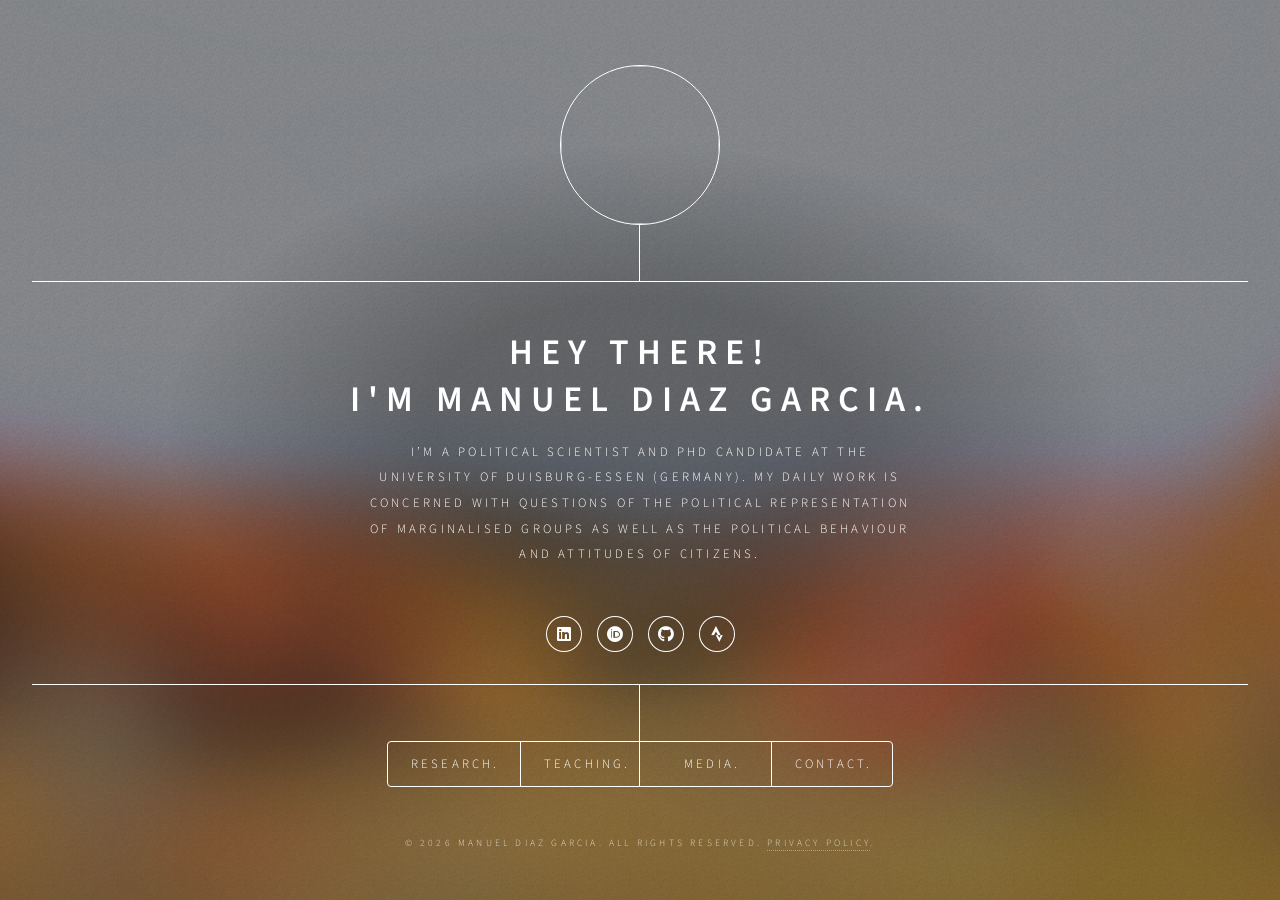
==== index.html @ b1f59424 "any message here" ====
<!DOCTYPE HTML>
<!--
	Dimension by HTML5 UP
	html5up.net | @ajlkn
	Free for personal and commercial use under the CCA 3.0 license (html5up.net/license)
-->
<html>
	<head>
		<title>Manuel Diaz Garcia</title>
		<meta charset="utf-8" />
		<meta name="viewport" content="width=device-width, initial-scale=1, user-scalable=no" />
		<link rel="stylesheet" href="assets/css/main.css" />
		<noscript><link rel="stylesheet" href="assets/css/noscript.css" /></noscript>
	</head>
	<body class="is-preload">

		<!-- Wrapper -->
			<div id="wrapper">

				<!-- Header -->
					<header id="header">
						<div class="logo">
							<img src="images/me.png" alt="" />
						</div>
						<div class="content">
							<div class="inner">
								<h1>Hey there!<br>I'm Manuel Diaz Garcia.</h1>
								<p style="margin-left: 300px; margin-right: 300px; text-align: center;"> I’m a political scientist and PhD candidate at the University of Duisburg-Essen (Germany). My daily work is concerned with questions of the political representation of marginalised groups as well as the political behaviour and attitudes of citizens.</p>
							</div>
							<ul class="icons">
									<li><a href="https://www.linkedin.com/in/manuel-diaz-garcia/" target="_blank" rel="noopener noreferrer" class="icon brands fa-linkedin"><span class="label">LinkedIn</span></a></li>
									<li><a href="https://orcid.org/my-orcid?orcid=0009-0007-5738-4219" target="_blank" rel="noopener noreferrer" class="icon brands fa-orcid"><span class="label">ORCID</span></a></li>
									<li><a href="https://github.com/madiazgarcia" target="_blank" rel="noopener noreferrer" class="icon brands fa-github"><span class="label">GitHub</span></a></li>
									<li><a href="https://www.strava.com/athletes/125003141" target="_blank" rel="noopener noreferrer" class="icon brands fa-strava"><span class="label">Strava</span></a></li>
								</ul>
						</div>
						<nav>
							<ul>
								<li><a href="#research">Research.</a></li>
								<li><a href="#teaching">Teaching.</a></li>
								<li><a href="#media">Media.</a></li>
								<li><a href="#contact">Contact.</a></li>
								<!--<li><a href="#elements">Elements</a></li>-->
							</ul>
						</nav>
					</header>

				<!-- Main -->
					<div id="main">

						<!-- Research -->
							<article id="research">
								<h2 class="major">Research.</h2>
								<p>Take a look at my research activity as well as latest journal articles, reports and other publications.</p>
								<span class="image main"><img src="images/pic01.jpg" alt="" /></span>
							<!-- Research Activity -->
								<h3 class="major"> Research Activity.</h3>
								<p><b>2026 - Today</b><br>
								<b>PhD Candidate in Political Science</b><br>
								University of Duisburg-Essen<br>
								Co-Supervised by <a href = "https://achimgoerres.de" target="_blank" rel="noopener noreferrer"> Prof Achim Goerres</a> and <a href = "https://sabrinajmayer.de" target="_blank" rel="noopener noreferrer">Prof Sabrina J Mayer</a><br>
								Title: "Descriptive Representation, Political Trust, and Participation - Citizen-Level Attitudes and Conseuquences of Immigrant Representation in Germany"</p>
								<p></p>
								<p><b>2025 - 2026</b><br>
								<b>Research Associate and Project Manager of the Project “Wahldemokratie vor Ort“ funded by the LpB NRW</b><br>
								University of Duisburg-Essen<br>
								PIs: <a href = "https://achimgoerres.de" target="_blank" rel="noopener noreferrer"> Prof Achim Goerres</a> and <a href = "https://sabrinajmayer.de" target="_blank" rel="noopener noreferrer">Prof Sabrina J Mayer</a></p>
								<p></p>
								<p><b>2023 - 2026</b><br>
								<b>Research Associate in the DFG Project “Trust in Politicians: The Role of Representation“</b><br>
								Goethe-University Frankfurt am Main<br>
								PIs: <a href = "https://www.fb03.uni-frankfurt.de/42421522/tzittel" target="_blank" rel="noopener noreferrer"> Prof Thomas Zittel</a> and <a href = "https://stefaniebailer.org" target="_blank" rel="noopener noreferrer">Prof Stefanie Bailer</a></p>
								<p></p>
								<p><b>2023 - 2024</b><br>
								<b>Research Associate in the DFG Project “Immigrant German Election Study II“</b><br>
								University of Duisburg-Essen<br>
								PIs: <a href = "https://achimgoerres.de" target="_blank" rel="noopener noreferrer"> Prof Achim Goerres</a> and <a href = "https://sabrinajmayer.de" target="_blank" rel="noopener noreferrer">Prof Sabrina J Mayer</a></p>
								<p></p>
							<!-- Journal Articles -->
								<h3 class="major"> Journal Articles.</h3>
								<p><a href="https://onlinelibrary.wiley.com/doi/abs/10.1111/spsr.70034" target="_blank" rel="noopener noreferrer">Everyday Discrimination as a Driver of Political Protest Among the Lower Social Class: Evidence from Germany (with Sabrina J. Mayer and Magdalena Riedl)</a> in <em>Swiss Political Science Review</em>. 2026.</p>
								<p><a href="https://www.sciencedirect.com/science/article/pii/S0261379424000313" target="_blank" rel="noopener noreferrer">Surveying immigrant-origin voters in a post-migrant society: The first Immigrant German Election Study, 2017 (with Sabrina J. Mayer, Achim Goerres, Dennis C. Spies and Jonas Elis)</a> in <em>Electoral Studies</em>. 2024.</p>
								<p></p>
							<!-- Other Contributions -->
								<h3 class="major"> Ohter Publications.</h3>
								<p><a href="https://www.politik-wissenschaft.org/2026/03/16/synthetische-stimmbezirke/" target="_blank" rel="noopener noreferrer">Synthetische Stimmbezirke zur Verbesserung der räumlichen Präzision wahlstatistischer Analysen</a> (with Nick Schlitter) in <em>Über Politik aus der Wissenschaft</em>. 2026.</p>
								<p></p>
								<p><a href="https://www.politik-wissenschaft.org/2025/11/10/buedchen/" target="_blank" rel="noopener noreferrer">Sie prägen wirklich das Stadtbild. Kioske in NRW-Großstädten und die Kommunalwahl 2025</a> (with Achim Goerres and Sabrina J. Mayer) in <em>Über Politik aus der Wissenschaft</em>. 2025.</p>
								<p></p>
								<p><a href="https://www.politik-wissenschaft.org/2025/08/18/waehlerinnen-mit-internationalen-wurzeln-bei-der-kommunalwahl-nrw-2025/" target="_blank" rel="noopener noreferrer">Wähler*innen mit internationalen Wurzeln bei der Kommunalwahl NRW 2025</a> in <em>Über Politik aus der Wissenschaft</em>. 2025.</p>
								<p></p>
								<p><a href="https://collections.fes.de/publikationen/ident/fes/21444" target="_blank" rel="noopener noreferrer">Politische Einstellungen und Präferenzen von Menschen mit familiärer Migrationsgeschichte in Deutschland (with Achim Goerres, Sabrina J. Mayer and Philipp Hoffmann)</a> for <em>FES diskurs - Friedrich Eber Stiftung</em>. 2024.</p>
								<p><a href="https://www.politik-wissenschaft.org/2024/12/09/mobilisierung-in-der-nachbarschaft-ein-feldexperiment-zur-wahlbeteiligung-bei-der-europawahl-2024/" target="_blank" rel="noopener noreferrer">Mobilisierung in der Nachbarschaft: Ein Feldexperiment zur Wahlbeteiligung bei der Europawahl 2024</a> (with Jonas Elis) in <em>Über Politik aus der Wissenschaft</em>. 2024.</p>
								<p></p>
								<p><a href="https://www.politik-wissenschaft.org/2024/02/19/diversitat-nachnamen/">Diversität von Nachnamen als Maß für soziale Offenheit – Was sagt uns die Verteilung von Nachnamen in einer deutschen Großstadt? </a> (with Jonas Elis) in <em>Über Politik aus der Wissenschaft</em>. 2024.</p>
								<p></p>
								<p><a href="https://www.politik-wissenschaft.org/2023/08/28/russlanddeutsche-und-die-alternative-fuer-deutschland-die-bedeutung-von-migrationsgeschichte-und-identitaet/">Russlanddeutsche und die Alternative für Deutschland: Die Bedeutung von Migrationsgeschichte und Identität</a> (with Jonas Elis) in <em>Über Politik aus der Wissenschaft</em>. 2023.</p>
								<p></p>
								<p style="text-align:center;">
								    <a href="documents/CV.pdf" class="button primary" style="margin-right:10px;">
								        Full CV.
								    </a>
								</p>
							</article>

						<!-- Teaching. -->
							<article id="teaching">
								<h2 class="major">Teaching.</h2>
								<p>Occasionally I try to inspire other people to learn something - but see for yourselves.</p>
								<span class="image main"><img src="images/pic02.jpg" alt="" /></span>
								<p><b><u>Seminar: "Chances and Limitations of Descriptive Political Representation"</u></b></p>
								<p style="text-align:justify;"><b>Course Description:</b> The seminar examines the importance of the descriptive representation of socially marginalized groups for political attitudes and behavior of citizens and elites, including the normative debate about its desirable role. Further, it examines the effects of descriptive representation on attitudes that support democracy and on substantive representation (German).<br>
								Goethe-University Frankfurt am Main<br>
								Winter term 2024/2025 & Summer Term 2025</p>
								<!-- Button -->
								<p style="text-align:center;">
								    <a href="documents/teaching/descrep/Seminarhandbuch_Deskriptive Repräsentation_20241209.pdf" class="button primary" style="margin-right:10px;">
								        Syllabus.
								    </a>

								    <a href="documents/teaching/descrep/WS24_25-Chancen_und_Grenzen_deskriptiver_politischer_Repräsentation.pdf" class="button primary">
								        Evaluation.
								    </a>
								</p>
								<p><b><u>Seminar: "Democracy and Migration"</u></b></p>
								<p style="text-align:justify;"><b>Course Description:</b> The seminar explores the impact of international migration on social cohesion and political culture, particularly in the context of liberalism and demarcation. It examines classical concepts of migration research, questions of citizenship, integration, political participation, country-specific policies, and societal responses to migration (German).<br>
								Goethe-University Frankfurt am Main<br>
								Summer Term 2025</p>
							<!-- Button -->
								<p style="text-align:center;">
								    <a href="documents/teaching/demmig/Seminarhandbuch_DundM_20250415.pdf" class="button primary" style="margin-right:10px;">
								        Syllabus.
								    </a>

								    <a href="documents/teaching/demmig/SoSe25-Demokratie_und_Migration.pdf" class="button primary">
								        Evaluation.
								    </a>
								</p>
							</article>

						<!-- Media -->
							<article id="media">
								<h2 class="major">Media.</h2>
							<!-- Talks and Presentations -->
								<h3 class="major"> Press Coverage.</h3>
								<span class="image main"><img src="images/pic03.jpg" alt="" /></span>
								<p><a href="https://www1.wdr.de/mediathek/wdr-aktuell-clip-wdr-aktuell--24-03-2026--2145-uhr-100.html" target="_blank" rel="noopener noreferrer">Oberbürgermeister von München ist 35: Wer will noch in die Politik? WDR aktuell (TV). 23 March 2026.</a></p>
								<p><a href="https://www.ardmediathek.de/video/lokalzeit-ruhr/wdr-lokalzeit-ruhr-oder-14-10-2025/wdr-essen/Y3JpZDovL3dkci5kZS9CZWl0cmFnLXNvcGhvcmEtMzdlZjdjMDctNTM3NS00MTI5LWI2YmMtMDU3ZjhkN2E4Yjdh" target="_blank" rel="noopener noreferrer">Politik am Büdchen: Pilotprojekt gegen niedrige Wahlbeteiligung. WDR Lokalzeit Ruhr (TV). 14 October 2025.</a></p>	
								<p><a href="https://www.ardmediathek.de/video/lokalzeit-aus-duisburg/wdr-lokalzeit-aus-duisburg-oder-14-10-2025/wdr-duisburg/Y3JpZDovL3dkci5kZS9CZWl0cmFnLXNvcGhvcmEtNmQ3MDU1NjgtYjQxNS00Y2M5LTk2OGEtMzU2OTQyYTFjOTM2" target="_blank" rel="noopener noreferrer">Politik am Büdchen: Pilotprojekt gegen niedrige Wahlbeteiligung. WDR Lokalzeit aus Duisburg (TV). 14 October 2025.</a></p>									
								<p><a href="https://perspektif.eu/2025/09/12/manuel-diaz-garcia-almanyada-camiler-uzun-vadeli-siyasi-katilimi-guclendirilebilir/" target="_blank" rel="noopener noreferrer">Manuel Diaz Garcia: “Almanya’da Camiler, Uzun Vadeli Siyasi Katılımı Güçlendirebilir“. perspektiv.eu (online). 12 September 2025.</a></p>
								<p><a href="https://www.ardsounds.de/episode/urn:ard:episode:8af125638acd935f/" target="_blank" rel="noopener noreferrer">Wie blicken neu eingebürgerte Erstwähler auf die Bundestagswahl? hr INFO Politik (Podcast). 20 February 2025.</a></p>
								<p><a href="https://www1.wdr.de/mediathek/video/sendungen/lokalzeit-duisburg/lokalzeit-aus-duisburg-clip-lokalzeit-aus-duisburg--28-01-2025-100.html" target="_blank" rel="noopener noreferrer">Freibier und Bockwurst für Briefwähler:innen. WDR Lokalzeit aus Duisburg (TV). 28 January 2025.</a></p>
								<p>Wie lassen sich Nichtwähler mobilisieren?. Rheinische Post (print only). 16 January 2025.</p>
								<p><a href="https://www.waz.de/lokales/duisburg/article407946956/pilotprojekt-wie-kioske-die-wahlbeteiligung-steigern-koennen.html" target="_blank" rel="noopener noreferrer">Pilotprojekt: Wie Kioske die Wahlbeteiligung steigern können. WAZ (online and print). 26 December 2024.</a></p>
								<p><a href="https://www.zeit.de/2024/33/dhl-duisburg-hochhaus-lieferung-weisser-riese" target="_blank" rel="noopener noreferrer">Wenn der Postmann nicht mehr klingelt. Warum DHL aus Sorge um seine Boten keine Pakete mehr in ein Duisburger Hochhaus liefert. DIE ZEIT (online and print). 31 July 2024.</a></p>
							</article>


						<!-- Contact. -->
							<article id="contact">
								<h2 class="major">Contact.</h2>
								<p>Feel free to contact me if you want to talk about my research, teaching or other important questions of life. <div style="text-align: center; margin-bottom: 1.5rem;">
									<img 
										src="images/me2.jpg" 
										alt="Profile picture"
										style="
											width: 120px;
											height: 120px;
											object-fit: cover;
											border-radius: 50%;
											border: 3px solid rgba(255,255,255,0.2);
										"
									/>
								</div>
							</p>
								
								<form method="post" action="https://formspree.io/f/mlgvbjaw">
									<div class="fields">
										<div class="field half">
											<label for="name">Name</label>
											<input type="text" name="name" id="name" />
										</div>
										<div class="field half">
											<label for="email">Email</label>
											<input type="text" name="email" id="email" />
										</div>
										<div class="field">
											<label for="message">Message</label>
											<textarea name="message" id="message" rows="4"></textarea>
										</div>
									</div>
									<ul class="actions">
										<li><input type="submit" value="Send Message" class="primary" /></li>
										<li><input type="reset" value="Reset" /></li>
									</ul>
								</form>
							</article>

						<!-- Elements -->
							<article id="elements">
								<h2 class="major">Elements</h2>

								<section>
									<h3 class="major">Text</h3>
									<p>This is <b>bold</b> and this is <strong>strong</strong>. This is <i>italic</i> and this is <em>emphasized</em>.
									This is <sup>superscript</sup> text and this is <sub>subscript</sub> text.
									This is <u>underlined</u> and this is code: <code>for (;;) { ... }</code>. Finally, <a href="#">this is a link</a>.</p>
									<hr />
									<h2>Heading Level 2</h2>
									<h3>Heading Level 3</h3>
									<h4>Heading Level 4</h4>
									<h5>Heading Level 5</h5>
									<h6>Heading Level 6</h6>
									<hr />
									<h4>Blockquote</h4>
									<blockquote>Fringilla nisl. Donec accumsan interdum nisi, quis tincidunt felis sagittis eget tempus euismod. Vestibulum ante ipsum primis in faucibus vestibulum. Blandit adipiscing eu felis iaculis volutpat ac adipiscing accumsan faucibus. Vestibulum ante ipsum primis in faucibus lorem ipsum dolor sit amet nullam adipiscing eu felis.</blockquote>
									<h4>Preformatted</h4>
									<pre><code>i = 0;

while (!deck.isInOrder()) {
    print 'Iteration ' + i;
    deck.shuffle();
    i++;
}

print 'It took ' + i + ' iterations to sort the deck.';</code></pre>
								</section>

								<section>
									<h3 class="major">Lists</h3>

									<h4>Unordered</h4>
									<ul>
										<li>Dolor pulvinar etiam.</li>
										<li>Sagittis adipiscing.</li>
										<li>Felis enim feugiat.</li>
									</ul>

									<h4>Alternate</h4>
									<ul class="alt">
										<li>Dolor pulvinar etiam.</li>
										<li>Sagittis adipiscing.</li>
										<li>Felis enim feugiat.</li>
									</ul>

									<h4>Ordered</h4>
									<ol>
										<li>Dolor pulvinar etiam.</li>
										<li>Etiam vel felis viverra.</li>
										<li>Felis enim feugiat.</li>
										<li>Dolor pulvinar etiam.</li>
										<li>Etiam vel felis lorem.</li>
										<li>Felis enim et feugiat.</li>
									</ol>
									<h4>Icons</h4>
									<ul class="icons">
										<li><a href="#" class="icon brands fa-twitter"><span class="label">Twitter</span></a></li>
										<li><a href="#" class="icon brands fa-facebook-f"><span class="label">Facebook</span></a></li>
										<li><a href="#" class="icon brands fa-instagram"><span class="label">Instagram</span></a></li>
										<li><a href="#" class="icon brands fa-github"><span class="label">Github</span></a></li>
									</ul>

									<h4>Actions</h4>
									<ul class="actions">
										<li><a href="#" class="button primary">Default</a></li>
										<li><a href="#" class="button">Default</a></li>
									</ul>
									<ul class="actions stacked">
										<li><a href="#" class="button primary">Default</a></li>
										<li><a href="#" class="button">Default</a></li>
									</ul>
								</section>

								<section>
									<h3 class="major">Table</h3>
									<h4>Default</h4>
									<div class="table-wrapper">
										<table>
											<thead>
												<tr>
													<th>Name</th>
													<th>Description</th>
													<th>Price</th>
												</tr>
											</thead>
											<tbody>
												<tr>
													<td>Item One</td>
													<td>Ante turpis integer aliquet porttitor.</td>
													<td>29.99</td>
												</tr>
												<tr>
													<td>Item Two</td>
													<td>Vis ac commodo adipiscing arcu aliquet.</td>
													<td>19.99</td>
												</tr>
												<tr>
													<td>Item Three</td>
													<td> Morbi faucibus arcu accumsan lorem.</td>
													<td>29.99</td>
												</tr>
												<tr>
													<td>Item Four</td>
													<td>Vitae integer tempus condimentum.</td>
													<td>19.99</td>
												</tr>
												<tr>
													<td>Item Five</td>
													<td>Ante turpis integer aliquet porttitor.</td>
													<td>29.99</td>
												</tr>
											</tbody>
											<tfoot>
												<tr>
													<td colspan="2"></td>
													<td>100.00</td>
												</tr>
											</tfoot>
										</table>
									</div>

									<h4>Alternate</h4>
									<div class="table-wrapper">
										<table class="alt">
											<thead>
												<tr>
													<th>Name</th>
													<th>Description</th>
													<th>Price</th>
												</tr>
											</thead>
											<tbody>
												<tr>
													<td>Item One</td>
													<td>Ante turpis integer aliquet porttitor.</td>
													<td>29.99</td>
												</tr>
												<tr>
													<td>Item Two</td>
													<td>Vis ac commodo adipiscing arcu aliquet.</td>
													<td>19.99</td>
												</tr>
												<tr>
													<td>Item Three</td>
													<td> Morbi faucibus arcu accumsan lorem.</td>
													<td>29.99</td>
												</tr>
												<tr>
													<td>Item Four</td>
													<td>Vitae integer tempus condimentum.</td>
													<td>19.99</td>
												</tr>
												<tr>
													<td>Item Five</td>
													<td>Ante turpis integer aliquet porttitor.</td>
													<td>29.99</td>
												</tr>
											</tbody>
											<tfoot>
												<tr>
													<td colspan="2"></td>
													<td>100.00</td>
												</tr>
											</tfoot>
										</table>
									</div>
								</section>

								<section>
									<h3 class="major">Buttons</h3>
									<ul class="actions">
										<li><a href="#" class="button primary">Primary</a></li>
										<li><a href="#" class="button">Default</a></li>
									</ul>
									<ul class="actions">
										<li><a href="#" class="button">Default</a></li>
										<li><a href="#" class="button small">Small</a></li>
									</ul>
									<ul class="actions">
										<li><a href="#" class="button primary icon solid fa-download">Icon</a></li>
										<li><a href="#" class="button icon solid fa-download">Icon</a></li>
									</ul>
									<ul class="actions">
										<li><span class="button primary disabled">Disabled</span></li>
										<li><span class="button disabled">Disabled</span></li>
									</ul>
								</section>

								<section>
									<h3 class="major">Form</h3>
									<form method="post" action="#">
										<div class="fields">
											<div class="field half">
												<label for="demo-name">Name</label>
												<input type="text" name="demo-name" id="demo-name" value="" placeholder="Jane Doe" />
											</div>
											<div class="field half">
												<label for="demo-email">Email</label>
												<input type="email" name="demo-email" id="demo-email" value="" placeholder="jane@untitled.tld" />
											</div>
											<div class="field">
												<label for="demo-category">Category</label>
												<select name="demo-category" id="demo-category">
													<option value="">-</option>
													<option value="1">Manufacturing</option>
													<option value="1">Shipping</option>
													<option value="1">Administration</option>
													<option value="1">Human Resources</option>
												</select>
											</div>
											<div class="field half">
												<input type="radio" id="demo-priority-low" name="demo-priority" checked>
												<label for="demo-priority-low">Low</label>
											</div>
											<div class="field half">
												<input type="radio" id="demo-priority-high" name="demo-priority">
												<label for="demo-priority-high">High</label>
											</div>
											<div class="field half">
												<input type="checkbox" id="demo-copy" name="demo-copy">
												<label for="demo-copy">Email me a copy</label>
											</div>
											<div class="field half">
												<input type="checkbox" id="demo-human" name="demo-human" checked>
												<label for="demo-human">Not a robot</label>
											</div>
											<div class="field">
												<label for="demo-message">Message</label>
												<textarea name="demo-message" id="demo-message" placeholder="Enter your message" rows="6"></textarea>
											</div>
										</div>
										<ul class="actions">
											<li><input type="submit" value="Send Message" class="primary" /></li>
											<li><input type="reset" value="Reset" /></li>
										</ul>
									</form>
								</section>

							</article>

					</div>

				<!-- Footer -->
					<footer id="footer">
						<p class="copyright">&copy; 2026 Manuel Diaz Garcia. All rights reserved. <a href="privacy.html">Privacy Policy</a>.</p>
					</footer>

			</div>

		<!-- BG -->
			<div id="bg"></div>

		<!-- Scripts -->
			<script src="assets/js/jquery.min.js"></script>
			<script src="assets/js/browser.min.js"></script>
			<script src="assets/js/breakpoints.min.js"></script>
			<script src="assets/js/util.js"></script>
			<script src="assets/js/main.js"></script>

	</body>
</html>
---- assets/css/main.css ----
@import url(fontawesome-all.min.css);
@import url("https://fonts.googleapis.com/css?family=Source+Sans+Pro:300italic,600italic,300,600");

/*
	Dimension by HTML5 UP
	html5up.net | @ajlkn
	Free for personal and commercial use under the CCA 3.0 license (html5up.net/license)
*/

html, body, div, span, applet, object,
iframe, h1, h2, h3, h4, h5, h6, p, blockquote,
pre, a, abbr, acronym, address, big, cite,
code, del, dfn, em, img, ins, kbd, q, s, samp,
small, strike, strong, sub, sup, tt, var, b,
u, i, center, dl, dt, dd, ol, ul, li, fieldset,
form, label, legend, table, caption, tbody,
tfoot, thead, tr, th, td, article, aside,
canvas, details, embed, figure, figcaption,
footer, header, hgroup, menu, nav, output, ruby,
section, summary, time, mark, audio, video {
	margin: 0;
	padding: 0;
	border: 0;
	font-size: 100%;
	font: inherit;
	vertical-align: baseline;}

article, aside, details, figcaption, figure,
footer, header, hgroup, menu, nav, section {
	display: block;}

body {
	line-height: 1;
}

ol, ul {
	list-style: none;
}

blockquote, q {
	quotes: none;
}

	blockquote:before, blockquote:after, q:before, q:after {
		content: '';
		content: none;
	}

table {
	border-collapse: collapse;
	border-spacing: 0;
}

body {
	-webkit-text-size-adjust: none;
}

mark {
	background-color: transparent;
	color: inherit;
}

input::-moz-focus-inner {
	border: 0;
	padding: 0;
}

input, select, textarea {
	-moz-appearance: none;
	-webkit-appearance: none;
	-ms-appearance: none;
	appearance: none;
}

/* Basic */

	@-ms-viewport {
		width: device-width;
	}

	@media screen and (max-width: 480px) {

		html, body {
			min-width: 320px;
		}

	}

	html {
		box-sizing: border-box;
	}

	*, *:before, *:after {
		box-sizing: inherit;
	}

	body {
		background: #1b1f22;
	}

		body.is-preload *, body.is-preload *:before, body.is-preload *:after {
			-moz-animation: none !important;
			-webkit-animation: none !important;
			-ms-animation: none !important;
			animation: none !important;
			-moz-transition: none !important;
			-webkit-transition: none !important;
			-ms-transition: none !important;
			transition: none !important;
		}

/* Type */

	html {
		font-size: 16pt;
	}

		@media screen and (max-width: 1680px) {

			html {
				font-size: 12pt;
			}

		}

		@media screen and (max-width: 736px) {

			html {
				font-size: 11pt;
			}

		}

		@media screen and (max-width: 360px) {

			html {
				font-size: 10pt;
			}

		}

	body, input, select, textarea {
		color: #ffffff;
		font-family: "Source Sans Pro", sans-serif;
		font-weight: 300;
		font-size: 1rem;
		line-height: 1.65;
	}

	a {
		-moz-transition: color 0.2s ease-in-out, background-color 0.2s ease-in-out, border-bottom-color 0.2s ease-in-out;
		-webkit-transition: color 0.2s ease-in-out, background-color 0.2s ease-in-out, border-bottom-color 0.2s ease-in-out;
		-ms-transition: color 0.2s ease-in-out, background-color 0.2s ease-in-out, border-bottom-color 0.2s ease-in-out;
		transition: color 0.2s ease-in-out, background-color 0.2s ease-in-out, border-bottom-color 0.2s ease-in-out;
		border-bottom: dotted 1px rgba(255, 255, 255, 0.5);
		text-decoration: none;
		color: inherit;
	}

		a:hover {
			border-bottom-color: transparent;
		}

	strong, b {
		color: #ffffff;
		font-weight: 600;
	}

	em, i {
		font-style: italic;
	}

	p {
		margin: 0 0 2rem 0;
	}

	h1, h2, h3, h4, h5, h6 {
		color: #ffffff;
		font-weight: 600;
		line-height: 1.5;
		margin: 0 0 1rem 0;
		text-transform: uppercase;
		letter-spacing: 0.2rem;
	}

		h1 a, h2 a, h3 a, h4 a, h5 a, h6 a {
			color: inherit;
			text-decoration: none;
		}

		h1.major, h2.major, h3.major, h4.major, h5.major, h6.major {
			border-bottom: solid 1px #ffffff;
			width: -moz-max-content;
			width: -webkit-max-content;
			width: -ms-max-content;
			width: max-content;
			padding-bottom: 0.5rem;
			margin: 0 0 2rem 0;
		}

	h1 {
		font-size: 2.25rem;
		line-height: 1.3;
		letter-spacing: 0.5rem;
	}

	h2 {
		font-size: 1.5rem;
		line-height: 1.4;
		letter-spacing: 0.5rem;
	}

	h3 {
		font-size: 1rem;
	}

	h4 {
		font-size: 0.8rem;
	}

	h5 {
		font-size: 0.7rem;
	}

	h6 {
		font-size: 0.6rem;
	}

	@media screen and (max-width: 736px) {

		h1 {
			font-size: 1.75rem;
			line-height: 1.4;
		}

		h2 {
			font-size: 1.25em;
			line-height: 1.5;
		}

	}

	sub {
		font-size: 0.8rem;
		position: relative;
		top: 0.5rem;
	}

	sup {
		font-size: 0.8rem;
		position: relative;
		top: -0.5rem;
	}

	blockquote {
		border-left: solid 4px #ffffff;
		font-style: italic;
		margin: 0 0 2rem 0;
		padding: 0.5rem 0 0.5rem 2rem;
	}

	code {
		background: rgba(255, 255, 255, 0.075);
		border-radius: 4px;
		font-family: "Courier New", monospace;
		font-size: 0.9rem;
		margin: 0 0.25rem;
		padding: 0.25rem 0.65rem;
	}

	pre {
		-webkit-overflow-scrolling: touch;
		font-family: "Courier New", monospace;
		font-size: 0.9rem;
		margin: 0 0 2rem 0;
	}

		pre code {
			display: block;
			line-height: 1.75;
			padding: 1rem 1.5rem;
			overflow-x: auto;
		}

	hr {
		border: 0;
		border-bottom: solid 1px #ffffff;
		margin: 2.75rem 0;
	}

	.align-left {
		text-align: left;
	}

	.align-center {
		text-align: center;
	}

	.align-right {
		text-align: right;
	}

/* Form */

	form {
		margin: 0 0 2rem 0;
	}

		form > :last-child {
			margin-bottom: 0;
		}

		form > .fields {
			display: -moz-flex;
			display: -webkit-flex;
			display: -ms-flex;
			display: flex;
			-moz-flex-wrap: wrap;
			-webkit-flex-wrap: wrap;
			-ms-flex-wrap: wrap;
			flex-wrap: wrap;
			width: calc(100% + 3rem);
			margin: -1.5rem 0 2rem -1.5rem;
		}

			form > .fields > .field {
				-moz-flex-grow: 0;
				-webkit-flex-grow: 0;
				-ms-flex-grow: 0;
				flex-grow: 0;
				-moz-flex-shrink: 0;
				-webkit-flex-shrink: 0;
				-ms-flex-shrink: 0;
				flex-shrink: 0;
				padding: 1.5rem 0 0 1.5rem;
				width: calc(100% - 1.5rem);
			}

				form > .fields > .field.half {
					width: calc(50% - 0.75rem);
				}

				form > .fields > .field.third {
					width: calc(100%/3 - 0.5rem);
				}

				form > .fields > .field.quarter {
					width: calc(25% - 0.375rem);
				}

		@media screen and (max-width: 480px) {

			form > .fields {
				width: calc(100% + 3rem);
				margin: -1.5rem 0 2rem -1.5rem;
			}

				form > .fields > .field {
					padding: 1.5rem 0 0 1.5rem;
					width: calc(100% - 1.5rem);
				}

					form > .fields > .field.half {
						width: calc(100% - 1.5rem);
					}

					form > .fields > .field.third {
						width: calc(100% - 1.5rem);
					}

					form > .fields > .field.quarter {
						width: calc(100% - 1.5rem);
					}

		}

	label {
		color: #ffffff;
		display: block;
		font-size: 0.8rem;
		font-weight: 300;
		letter-spacing: 0.2rem;
		line-height: 1.5;
		margin: 0 0 1rem 0;
		text-transform: uppercase;
	}

	input[type="text"],
	input[type="password"],
	input[type="email"],
	input[type="tel"],
	select,
	textarea {
		-moz-appearance: none;
		-webkit-appearance: none;
		-ms-appearance: none;
		appearance: none;
		-moz-transition: border-color 0.2s ease-in-out, box-shadow 0.2s ease-in-out, background-color 0.2s ease-in-out;
		-webkit-transition: border-color 0.2s ease-in-out, box-shadow 0.2s ease-in-out, background-color 0.2s ease-in-out;
		-ms-transition: border-color 0.2s ease-in-out, box-shadow 0.2s ease-in-out, background-color 0.2s ease-in-out;
		transition: border-color 0.2s ease-in-out, box-shadow 0.2s ease-in-out, background-color 0.2s ease-in-out;
		background-color: transparent;
		border-radius: 4px;
		border: solid 1px #ffffff;
		color: inherit;
		display: block;
		outline: 0;
		padding: 0 1rem;
		text-decoration: none;
		width: 100%;
	}

		input[type="text"]:invalid,
		input[type="password"]:invalid,
		input[type="email"]:invalid,
		input[type="tel"]:invalid,
		select:invalid,
		textarea:invalid {
			box-shadow: none;
		}

		input[type="text"]:focus,
		input[type="password"]:focus,
		input[type="email"]:focus,
		input[type="tel"]:focus,
		select:focus,
		textarea:focus {
			background: rgba(255, 255, 255, 0.075);
			border-color: #ffffff;
			box-shadow: 0 0 0 1px #ffffff;
		}

	select {
		background-image: url("data:image/svg+xml;charset=utf8,%3Csvg xmlns='http://www.w3.org/2000/svg' width='40' height='40' preserveAspectRatio='none' viewBox='0 0 40 40'%3E%3Cpath d='M9.4,12.3l10.4,10.4l10.4-10.4c0.2-0.2,0.5-0.4,0.9-0.4c0.3,0,0.6,0.1,0.9,0.4l3.3,3.3c0.2,0.2,0.4,0.5,0.4,0.9 c0,0.4-0.1,0.6-0.4,0.9L20.7,31.9c-0.2,0.2-0.5,0.4-0.9,0.4c-0.3,0-0.6-0.1-0.9-0.4L4.3,17.3c-0.2-0.2-0.4-0.5-0.4-0.9 c0-0.4,0.1-0.6,0.4-0.9l3.3-3.3c0.2-0.2,0.5-0.4,0.9-0.4S9.1,12.1,9.4,12.3z' fill='%23ffffff' /%3E%3C/svg%3E");
		background-size: 1.25rem;
		background-repeat: no-repeat;
		background-position: calc(100% - 1rem) center;
		height: 2.75rem;
		padding-right: 2.75rem;
		text-overflow: ellipsis;
	}

		select option {
			color: #ffffff;
			background: #1b1f22;
		}

		select:focus::-ms-value {
			background-color: transparent;
		}

		select::-ms-expand {
			display: none;
		}

	input[type="text"],
	input[type="password"],
	input[type="email"],
	select {
		height: 2.75rem;
	}

	textarea {
		padding: 0.75rem 1rem;
	}

	input[type="checkbox"],
	input[type="radio"] {
		-moz-appearance: none;
		-webkit-appearance: none;
		-ms-appearance: none;
		appearance: none;
		display: block;
		float: left;
		margin-right: -2rem;
		opacity: 0;
		width: 1rem;
		z-index: -1;
	}

		input[type="checkbox"] + label,
		input[type="radio"] + label {
			text-decoration: none;
			-moz-user-select: none;
			-webkit-user-select: none;
			-ms-user-select: none;
			user-select: none;
			color: #ffffff;
			cursor: pointer;
			display: inline-block;
			font-size: 0.8rem;
			font-weight: 300;
			margin: 0 0 0.5rem 0;
			padding-left: 2.65rem;
			padding-right: 0.75rem;
			position: relative;
		}

			input[type="checkbox"] + label:before,
			input[type="radio"] + label:before {
				-moz-osx-font-smoothing: grayscale;
				-webkit-font-smoothing: antialiased;
				display: inline-block;
				font-style: normal;
				font-variant: normal;
				text-rendering: auto;
				line-height: 1;
				text-transform: none !important;
				font-family: 'Font Awesome 5 Free';
				font-weight: 900;
			}

			input[type="checkbox"] + label:before,
			input[type="radio"] + label:before {
				-moz-transition: border-color 0.2s ease-in-out, box-shadow 0.2s ease-in-out, background-color 0.2s ease-in-out;
				-webkit-transition: border-color 0.2s ease-in-out, box-shadow 0.2s ease-in-out, background-color 0.2s ease-in-out;
				-ms-transition: border-color 0.2s ease-in-out, box-shadow 0.2s ease-in-out, background-color 0.2s ease-in-out;
				transition: border-color 0.2s ease-in-out, box-shadow 0.2s ease-in-out, background-color 0.2s ease-in-out;
				border-radius: 4px;
				border: solid 1px #ffffff;
				content: '';
				display: inline-block;
				height: 1.65rem;
				left: 0;
				line-height: 1.65rem;
				position: absolute;
				text-align: center;
				top: -0.15rem;
				width: 1.65rem;
			}

		input[type="checkbox"]:checked + label:before,
		input[type="radio"]:checked + label:before {
			background: #ffffff !important;
			border-color: #ffffff !important;
			color: #1b1f22;
			content: '\f00c';
		}

		input[type="checkbox"]:focus + label:before,
		input[type="radio"]:focus + label:before {
			background: rgba(255, 255, 255, 0.075);
			border-color: #ffffff;
			box-shadow: 0 0 0 1px #ffffff;
		}

	input[type="checkbox"] + label:before {
		border-radius: 4px;
	}

	input[type="radio"] + label:before {
		border-radius: 100%;
	}

	::-webkit-input-placeholder {
		color: rgba(255, 255, 255, 0.5) !important;
		opacity: 1.0;
	}

	:-moz-placeholder {
		color: rgba(255, 255, 255, 0.5) !important;
		opacity: 1.0;
	}

	::-moz-placeholder {
		color: rgba(255, 255, 255, 0.5) !important;
		opacity: 1.0;
	}

	:-ms-input-placeholder {
		color: rgba(255, 255, 255, 0.5) !important;
		opacity: 1.0;
	}

	.formerize-placeholder {
		color: rgba(255, 255, 255, 0.5) !important;
		opacity: 1.0;
	}

/* Box */

	.box {
		border-radius: 4px;
		border: solid 1px #ffffff;
		margin-bottom: 2rem;
		padding: 1.5em;
	}

		.box > :last-child,
		.box > :last-child > :last-child,
		.box > :last-child > :last-child > :last-child {
			margin-bottom: 0;
		}

		.box.alt {
			border: 0;
			border-radius: 0;
			padding: 0;
		}

/* Icon */

	.icon {
		text-decoration: none;
		border-bottom: none;
		position: relative;
	}

		.icon:before {
			-moz-osx-font-smoothing: grayscale;
			-webkit-font-smoothing: antialiased;
			display: inline-block;
			font-style: normal;
			font-variant: normal;
			text-rendering: auto;
			line-height: 1;
			text-transform: none !important;
			font-family: 'Font Awesome 5 Free';
			font-weight: 400;
		}

		.icon > .label {
			display: none;
		}

		.icon:before {
			line-height: inherit;
		}

		.icon.solid:before {
			font-weight: 900;
		}

		.icon.brands:before {
			font-family: 'Font Awesome 5 Brands';
		}

/* Image */

	.image {
		border-radius: 4px;
		border: 0;
		display: inline-block;
		position: relative;
	}

		.image:before {
			pointer-events: none;
			background-image: url("../../images/overlay.png");
			background-color: rgba(19, 21, 25, 0.5);
			border-radius: 4px;
			content: '';
			display: block;
			height: 100%;
			left: 0;
			opacity: 0.5;
			position: absolute;
			top: 0;
			width: 100%;
		}

		.image img {
			border-radius: 4px;
			display: block;
		}

		.image.left, .image.right {
			max-width: 40%;
		}

			.image.left img, .image.right img {
				width: 100%;
			}

		.image.left {
			float: left;
			padding: 0 1.5em 1em 0;
			top: 0.25em;
		}

		.image.right {
			float: right;
			padding: 0 0 1em 1.5em;
			top: 0.25em;
		}

		.image.fit {
			display: block;
			margin: 0 0 2rem 0;
			width: 100%;
		}

			.image.fit img {
				width: 100%;
			}

		.image.main {
			display: block;
			margin: 2.5rem 0;
			width: 100%;
		}

			.image.main img {
				width: 100%;
			}

		@media screen and (max-width: 736px) {

			.image.main {
				margin: 2rem 0;
			}

		}

		@media screen and (max-width: 480px) {

			.image.main {
				margin: 1.5rem 0;
			}

		}

/* List */

	ol {
		list-style: decimal;
		margin: 0 0 2rem 0;
		padding-left: 1.25em;
	}

		ol li {
			padding-left: 0.25em;
		}

	ul {
		list-style: disc;
		margin: 0 0 2rem 0;
		padding-left: 1em;
	}

		ul li {
			padding-left: 0.5em;
		}

		ul.alt {
			list-style: none;
			padding-left: 0;
		}

			ul.alt li {
				border-top: solid 1px #ffffff;
				padding: 0.5em 0;
			}

				ul.alt li:first-child {
					border-top: 0;
					padding-top: 0;
				}

	dl {
		margin: 0 0 2rem 0;
	}

		dl dt {
			display: block;
			font-weight: 600;
			margin: 0 0 1rem 0;
		}

		dl dd {
			margin-left: 2rem;
		}

/* Actions */

	ul.actions {
		display: -moz-flex;
		display: -webkit-flex;
		display: -ms-flex;
		display: flex;
		cursor: default;
		list-style: none;
		margin-left: -1rem;
		padding-left: 0;
	}

		ul.actions li {
			padding: 0 0 0 1rem;
			vertical-align: middle;
		}

		ul.actions.special {
			-moz-justify-content: center;
			-webkit-justify-content: center;
			-ms-justify-content: center;
			justify-content: center;
			width: 100%;
			margin-left: 0;
		}

			ul.actions.special li:first-child {
				padding-left: 0;
			}

		ul.actions.stacked {
			-moz-flex-direction: column;
			-webkit-flex-direction: column;
			-ms-flex-direction: column;
			flex-direction: column;
			margin-left: 0;
		}

			ul.actions.stacked li {
				padding: 1.3rem 0 0 0;
			}

				ul.actions.stacked li:first-child {
					padding-top: 0;
				}

		ul.actions.fit {
			width: calc(100% + 1rem);
		}

			ul.actions.fit li {
				-moz-flex-grow: 1;
				-webkit-flex-grow: 1;
				-ms-flex-grow: 1;
				flex-grow: 1;
				-moz-flex-shrink: 1;
				-webkit-flex-shrink: 1;
				-ms-flex-shrink: 1;
				flex-shrink: 1;
				width: 100%;
			}

				ul.actions.fit li > * {
					width: 100%;
				}

			ul.actions.fit.stacked {
				width: 100%;
			}

		@media screen and (max-width: 480px) {

			ul.actions:not(.fixed) {
				-moz-flex-direction: column;
				-webkit-flex-direction: column;
				-ms-flex-direction: column;
				flex-direction: column;
				margin-left: 0;
				width: 100% !important;
			}

				ul.actions:not(.fixed) li {
					-moz-flex-grow: 1;
					-webkit-flex-grow: 1;
					-ms-flex-grow: 1;
					flex-grow: 1;
					-moz-flex-shrink: 1;
					-webkit-flex-shrink: 1;
					-ms-flex-shrink: 1;
					flex-shrink: 1;
					padding: 1rem 0 0 0;
					text-align: center;
					width: 100%;
				}

					ul.actions:not(.fixed) li > * {
						width: 100%;
					}

					ul.actions:not(.fixed) li:first-child {
						padding-top: 0;
					}

					ul.actions:not(.fixed) li input[type="submit"],
					ul.actions:not(.fixed) li input[type="reset"],
					ul.actions:not(.fixed) li input[type="button"],
					ul.actions:not(.fixed) li button,
					ul.actions:not(.fixed) li .button {
						width: 100%;
					}

						ul.actions:not(.fixed) li input[type="submit"].icon:before,
						ul.actions:not(.fixed) li input[type="reset"].icon:before,
						ul.actions:not(.fixed) li input[type="button"].icon:before,
						ul.actions:not(.fixed) li button.icon:before,
						ul.actions:not(.fixed) li .button.icon:before {
							margin-left: -0.5em;
						}

		}

/* Icons */

	ul.icons {
		cursor: default;
		list-style: none;
		padding-left: 0;
	}

		ul.icons li {
			display: inline-block;
			padding: 0 0.75em 0 0;
		}

			ul.icons li:last-child {
				padding-right: 0;
			}

			ul.icons li a {
				border-radius: 100%;
				box-shadow: inset 0 0 0 1px #ffffff;
				display: inline-block;
				height: 2.25rem;
				line-height: 2.25rem;
				text-align: center;
				width: 2.25rem;
			}

				ul.icons li a:hover {
					background-color: rgba(255, 255, 255, 0.075);
				}

				ul.icons li a:active {
					background-color: rgba(255, 255, 255, 0.175);
				}

/* Table */

	.table-wrapper {
		-webkit-overflow-scrolling: touch;
		overflow-x: auto;
	}

	table {
		margin: 0 0 2rem 0;
		width: 100%;
	}

		table tbody tr {
			border: solid 1px #ffffff;
			border-left: 0;
			border-right: 0;
		}

			table tbody tr:nth-child(2n + 1) {
				background-color: rgba(255, 255, 255, 0.075);
			}

		table td {
			padding: 0.75em 0.75em;
		}

		table th {
			color: #ffffff;
			font-size: 0.9em;
			font-weight: 600;
			padding: 0 0.75em 0.75em 0.75em;
			text-align: left;
		}

		table thead {
			border-bottom: solid 2px #ffffff;
		}

		table tfoot {
			border-top: solid 2px #ffffff;
		}

		table.alt {
			border-collapse: separate;
		}

			table.alt tbody tr td {
				border: solid 1px #ffffff;
				border-left-width: 0;
				border-top-width: 0;
			}

				table.alt tbody tr td:first-child {
					border-left-width: 1px;
				}

			table.alt tbody tr:first-child td {
				border-top-width: 1px;
			}

			table.alt thead {
				border-bottom: 0;
			}

			table.alt tfoot {
				border-top: 0;
			}

/* Button */

	input[type="submit"],
	input[type="reset"],
	input[type="button"],
	button,
	.button {
		-moz-appearance: none;
		-webkit-appearance: none;
		-ms-appearance: none;
		appearance: none;
		-moz-transition: background-color 0.2s ease-in-out, color 0.2s ease-in-out;
		-webkit-transition: background-color 0.2s ease-in-out, color 0.2s ease-in-out;
		-ms-transition: background-color 0.2s ease-in-out, color 0.2s ease-in-out;
		transition: background-color 0.2s ease-in-out, color 0.2s ease-in-out;
		background-color: transparent;
		border-radius: 4px;
		border: 0;
		box-shadow: inset 0 0 0 1px #ffffff;
		color: #ffffff !important;
		cursor: pointer;
		display: inline-block;
		font-size: 0.8rem;
		font-weight: 300;
		height: 2.75rem;
		letter-spacing: 0.2rem;
		line-height: 2.75rem;
		outline: 0;
		padding: 0 1.25rem 0 1.35rem;
		text-align: center;
		text-decoration: none;
		text-transform: uppercase;
		white-space: nowrap;
	}

		input[type="submit"]:hover,
		input[type="reset"]:hover,
		input[type="button"]:hover,
		button:hover,
		.button:hover {
			background-color: rgba(255, 255, 255, 0.075);
		}

		input[type="submit"]:active,
		input[type="reset"]:active,
		input[type="button"]:active,
		button:active,
		.button:active {
			background-color: rgba(255, 255, 255, 0.175);
		}

		input[type="submit"].icon:before,
		input[type="reset"].icon:before,
		input[type="button"].icon:before,
		button.icon:before,
		.button.icon:before {
			margin-right: 0.5em;
		}

		input[type="submit"].fit,
		input[type="reset"].fit,
		input[type="button"].fit,
		button.fit,
		.button.fit {
			width: 100%;
		}

		input[type="submit"].small,
		input[type="reset"].small,
		input[type="button"].small,
		button.small,
		.button.small {
			font-size: 0.6rem;
			height: 2.0625rem;
			line-height: 2.0625rem;
		}

		input[type="submit"].primary,
		input[type="reset"].primary,
		input[type="button"].primary,
		button.primary,
		.button.primary {
			background-color: #ffffff;
			color: #1b1f22 !important;
			font-weight: 600;
		}

		input[type="submit"].disabled, input[type="submit"]:disabled,
		input[type="reset"].disabled,
		input[type="reset"]:disabled,
		input[type="button"].disabled,
		input[type="button"]:disabled,
		button.disabled,
		button:disabled,
		.button.disabled,
		.button:disabled {
			pointer-events: none;
			cursor: default;
			opacity: 0.25;
		}

	input[type="submit"],
	input[type="reset"],
	input[type="button"],
	button {
		line-height: calc(2.75rem - 2px);
	}

/* BG */

	#bg {
		-moz-transform: scale(1.0);
		-webkit-transform: scale(1.0);
		-ms-transform: scale(1.0);
		transform: scale(1.0);
		-webkit-backface-visibility: hidden;
		position: fixed;
		top: 0;
		left: 0;
		width: 100%;
		height: 100vh;
		z-index: 1;
	}

		#bg:before, #bg:after {
			content: '';
			display: block;
			position: absolute;
			top: 0;
			left: 0;
			width: 100%;
			height: 100%;
		}

		#bg:before {
			-moz-transition: background-color 2.5s ease-in-out;
			-webkit-transition: background-color 2.5s ease-in-out;
			-ms-transition: background-color 2.5s ease-in-out;
			transition: background-color 2.5s ease-in-out;
			-moz-transition-delay: 0.75s;
			-webkit-transition-delay: 0.75s;
			-ms-transition-delay: 0.75s;
			transition-delay: 0.75s;
			background-image: linear-gradient(to top, rgba(19, 21, 25, 0.5), rgba(19, 21, 25, 0.5)), url("../../images/overlay.png");
			background-size: auto,
 256px 256px;
			background-position: center,
 center;
			background-repeat: no-repeat,
 repeat;
			z-index: 2;
		}

		#bg:after {
			-moz-transform: scale(1.125);
			-webkit-transform: scale(1.125);
			-ms-transform: scale(1.125);
			transform: scale(1.125);
			-moz-transition: -moz-transform 0.325s ease-in-out, -moz-filter 0.325s ease-in-out;
			-webkit-transition: -webkit-transform 0.325s ease-in-out, -webkit-filter 0.325s ease-in-out;
			-ms-transition: -ms-transform 0.325s ease-in-out, -ms-filter 0.325s ease-in-out;
			transition: transform 0.325s ease-in-out, filter 0.325s ease-in-out;
			background-image: url("../../images/bg.jpg");
			background-position: center;
			background-size: cover;
			background-repeat: no-repeat;
			z-index: 1;
		}

		body.is-article-visible #bg:after {
			-moz-transform: scale(1.0825);
			-webkit-transform: scale(1.0825);
			-ms-transform: scale(1.0825);
			transform: scale(1.0825);
			-moz-filter: blur(0.2rem);
			-webkit-filter: blur(0.2rem);
			-ms-filter: blur(0.2rem);
			filter: blur(0.2rem);
		}

		body.is-preload #bg:before {
			background-color: #000000;
		}

/* Wrapper */

	#wrapper {
		display: -moz-flex;
		display: -webkit-flex;
		display: -ms-flex;
		display: flex;
		-moz-flex-direction: column;
		-webkit-flex-direction: column;
		-ms-flex-direction: column;
		flex-direction: column;
		-moz-align-items: center;
		-webkit-align-items: center;
		-ms-align-items: center;
		align-items: center;
		-moz-justify-content: space-between;
		-webkit-justify-content: space-between;
		-ms-justify-content: space-between;
		justify-content: space-between;
		position: relative;
		min-height: 100vh;
		width: 100%;
		padding: 4rem 2rem;
		z-index: 3;
	}

		#wrapper:before {
			content: '';
			display: block;
		}

		@media screen and (max-width: 1680px) {

			#wrapper {
				padding: 3rem 2rem;
			}

		}

		@media screen and (max-width: 736px) {

			#wrapper {
				padding: 2rem 1rem;
			}

		}

		@media screen and (max-width: 480px) {

			#wrapper {
				padding: 1rem;
			}

		}

/* Header */

	#header {
		display: -moz-flex;
		display: -webkit-flex;
		display: -ms-flex;
		display: flex;
		-moz-flex-direction: column;
		-webkit-flex-direction: column;
		-ms-flex-direction: column;
		flex-direction: column;
		-moz-align-items: center;
		-webkit-align-items: center;
		-ms-align-items: center;
		align-items: center;
		-moz-transition: -moz-transform 0.325s ease-in-out, -moz-filter 0.325s ease-in-out, opacity 0.325s ease-in-out;
		-webkit-transition: -webkit-transform 0.325s ease-in-out, -webkit-filter 0.325s ease-in-out, opacity 0.325s ease-in-out;
		-ms-transition: -ms-transform 0.325s ease-in-out, -ms-filter 0.325s ease-in-out, opacity 0.325s ease-in-out;
		transition: transform 0.325s ease-in-out, filter 0.325s ease-in-out, opacity 0.325s ease-in-out;
		background-image: -moz-radial-gradient(rgba(0, 0, 0, 0.25) 25%, rgba(0, 0, 0, 0) 55%);
		background-image: -webkit-radial-gradient(rgba(0, 0, 0, 0.25) 25%, rgba(0, 0, 0, 0) 55%);
		background-image: -ms-radial-gradient(rgba(0, 0, 0, 0.25) 25%, rgba(0, 0, 0, 0) 55%);
		background-image: radial-gradient(rgba(0, 0, 0, 0.25) 25%, rgba(0, 0, 0, 0) 55%);
		max-width: 100%;
		text-align: center;
	}

		#header > * {
			-moz-transition: opacity 0.325s ease-in-out;
			-webkit-transition: opacity 0.325s ease-in-out;
			-ms-transition: opacity 0.325s ease-in-out;
			transition: opacity 0.325s ease-in-out;
			position: relative;
			margin-top: 3.5rem;
		}

			#header > *:before {
				content: '';
				display: block;
				position: absolute;
				top: calc(-3.5rem - 1px);
				left: calc(50% - 1px);
				width: 1px;
				height: calc(3.5rem + 1px);
				background: #ffffff;
			}

		#header > :first-child {
			margin-top: 0;
		}

			#header > :first-child:before {
				display: none;
			}

		#header .logo {
			width: 10rem;
			height: 10rem;
			line-height: 5.5rem;
			border: solid 1px #ffffff;
			border-radius: 100%;
			overflow: hidden;
		}

			#header .logo .icon:before {
				font-size: 4rem;
			}

			#header .logo img {
 			width: 100%;
  			height: 100%;
  			object-fit: cover;
  			object-position: center;
  			display: block;
  			vertical-align: middle;
			}

		#header .content {
			border-style: solid;
			border-color: #ffffff;
			border-top-width: 1px;
			border-bottom-width: 1px;
			max-width: 100%;
		}

			#header .content .inner {
				-moz-transition: max-height 0.75s ease, padding 0.75s ease, opacity 0.325s ease-in-out;
				-webkit-transition: max-height 0.75s ease, padding 0.75s ease, opacity 0.325s ease-in-out;
				-ms-transition: max-height 0.75s ease, padding 0.75s ease, opacity 0.325s ease-in-out;
				transition: max-height 0.75s ease, padding 0.75s ease, opacity 0.325s ease-in-out;
				-moz-transition-delay: 0.25s;
				-webkit-transition-delay: 0.25s;
				-ms-transition-delay: 0.25s;
				transition-delay: 0.25s;
				padding: 3rem 2rem;
				max-height: 40rem;
				overflow: hidden;
			}

				#header .content .inner > :last-child {
					margin-bottom: 0;
				}

			#header .content p {
				text-transform: uppercase;
				letter-spacing: 0.2rem;
				font-size: 0.8rem;
				line-height: 2;
			}

		#header nav ul {
			display: -moz-flex;
			display: -webkit-flex;
			display: -ms-flex;
			display: flex;
			margin-bottom: 0;
			list-style: none;
			padding-left: 0;
			border: solid 1px #ffffff;
			border-radius: 4px;
		}

			#header nav ul li {
				padding-left: 0;
				border-left: solid 1px #ffffff;
			}

				#header nav ul li:first-child {
					border-left: 0;
				}

				#header nav ul li a {
					display: block;
					min-width: 7.5rem;
					height: 2.75rem;
					line-height: 2.75rem;
					padding: 0 1.25rem 0 1.45rem;
					text-transform: uppercase;
					letter-spacing: 0.2rem;
					font-size: 0.8rem;
					border-bottom: 0;
				}

					#header nav ul li a:hover {
						background-color: rgba(255, 255, 255, 0.075);
					}

					#header nav ul li a:active {
						background-color: rgba(255, 255, 255, 0.175);
					}

		#header nav.use-middle:after {
			content: '';
			display: block;
			position: absolute;
			top: 0;
			left: calc(50% - 1px);
			width: 1px;
			height: 100%;
			background: #ffffff;
		}

		#header nav.use-middle ul li.is-middle {
			border-left: 0;
		}

		body.is-article-visible #header {
			-moz-transform: scale(0.95);
			-webkit-transform: scale(0.95);
			-ms-transform: scale(0.95);
			transform: scale(0.95);
			-moz-filter: blur(0.1rem);
			-webkit-filter: blur(0.1rem);
			-ms-filter: blur(0.1rem);
			filter: blur(0.1rem);
			opacity: 0;
		}

		body.is-preload #header {
			-moz-filter: blur(0.125rem);
			-webkit-filter: blur(0.125rem);
			-ms-filter: blur(0.125rem);
			filter: blur(0.125rem);
		}

			body.is-preload #header > * {
				opacity: 0;
			}

			body.is-preload #header .content .inner {
				max-height: 0;
				padding-top: 0;
				padding-bottom: 0;
				opacity: 0;
			}

		@media screen and (max-width: 980px) {

			#header .content p br {
				display: none;
			}

		}

		@media screen and (max-width: 736px) {

			#header > * {
				margin-top: 2rem;
			}

				#header > *:before {
					top: calc(-2rem - 1px);
					height: calc(2rem + 1px);
				}

			#header .logo {
				width: 4.75rem;
				height: 4.75rem;
				line-height: 4.75rem;
			}

				#header .logo .icon:before {
					font-size: 1.75rem;
				}

			#header .content .inner {
				padding: 2.5rem 1rem;
			}

			#header .content p {
				line-height: 1.875;
			}

		}

		@media screen and (max-width: 480px) {

			#header {
				padding: 1.5rem 0;
			}

				#header .content .inner {
					padding: 2.5rem 0;
				}

				#header nav ul {
					-moz-flex-direction: column;
					-webkit-flex-direction: column;
					-ms-flex-direction: column;
					flex-direction: column;
					min-width: 10rem;
					max-width: 100%;
				}

					#header nav ul li {
						border-left: 0;
						border-top: solid 1px #ffffff;
					}

						#header nav ul li:first-child {
							border-top: 0;
						}

						#header nav ul li a {
							height: 3rem;
							line-height: 3rem;
							min-width: 0;
							width: 100%;
						}

				#header nav.use-middle:after {
					display: none;
				}

		}

/* Main */

	#main {
		-moz-flex-grow: 1;
		-webkit-flex-grow: 1;
		-ms-flex-grow: 1;
		flex-grow: 1;
		-moz-flex-shrink: 1;
		-webkit-flex-shrink: 1;
		-ms-flex-shrink: 1;
		flex-shrink: 1;
		display: -moz-flex;
		display: -webkit-flex;
		display: -ms-flex;
		display: flex;
		-moz-align-items: center;
		-webkit-align-items: center;
		-ms-align-items: center;
		align-items: center;
		-moz-justify-content: center;
		-webkit-justify-content: center;
		-ms-justify-content: center;
		justify-content: center;
		-moz-flex-direction: column;
		-webkit-flex-direction: column;
		-ms-flex-direction: column;
		flex-direction: column;
		position: relative;
		max-width: 100%;
		z-index: 3;
	}

		#main article {
			-moz-transform: translateY(0.25rem);
			-webkit-transform: translateY(0.25rem);
			-ms-transform: translateY(0.25rem);
			transform: translateY(0.25rem);
			-moz-transition: opacity 0.325s ease-in-out, -moz-transform 0.325s ease-in-out;
			-webkit-transition: opacity 0.325s ease-in-out, -webkit-transform 0.325s ease-in-out;
			-ms-transition: opacity 0.325s ease-in-out, -ms-transform 0.325s ease-in-out;
			transition: opacity 0.325s ease-in-out, transform 0.325s ease-in-out;
			padding: 4.5rem 2.5rem 1.5rem 2.5rem ;
			position: relative;
			width: 40rem;
			max-width: 100%;
			background-color: rgba(27, 31, 34, 0.85);
			border-radius: 4px;
			opacity: 0;
		}

			#main article.active {
				-moz-transform: translateY(0);
				-webkit-transform: translateY(0);
				-ms-transform: translateY(0);
				transform: translateY(0);
				opacity: 1;
			}

			#main article .close {
				display: block;
				position: absolute;
				top: 0;
				right: 0;
				width: 4rem;
				height: 4rem;
				cursor: pointer;
				text-indent: 4rem;
				overflow: hidden;
				white-space: nowrap;
			}

				#main article .close:before {
					-moz-transition: background-color 0.2s ease-in-out;
					-webkit-transition: background-color 0.2s ease-in-out;
					-ms-transition: background-color 0.2s ease-in-out;
					transition: background-color 0.2s ease-in-out;
					content: '';
					display: block;
					position: absolute;
					top: 0.75rem;
					left: 0.75rem;
					width: 2.5rem;
					height: 2.5rem;
					border-radius: 100%;
					background-position: center;
					background-image: url("data:image/svg+xml;charset=utf8,%3Csvg xmlns='http://www.w3.org/2000/svg' xmlns:xlink='http://www.w3.org/1999/xlink' width='20px' height='20px' viewBox='0 0 20 20' zoomAndPan='disable'%3E%3Cstyle%3Eline %7B stroke: %23ffffff%3B stroke-width: 1%3B %7D%3C/style%3E%3Cline x1='2' y1='2' x2='18' y2='18' /%3E%3Cline x1='18' y1='2' x2='2' y2='18' /%3E%3C/svg%3E");
					background-size: 20px 20px;
					background-repeat: no-repeat;
				}

				#main article .close:hover:before {
					background-color: rgba(255, 255, 255, 0.075);
				}

				#main article .close:active:before {
					background-color: rgba(255, 255, 255, 0.175);
				}

		@media screen and (max-width: 736px) {

			#main article {
				padding: 3.5rem 2rem 0.5rem 2rem ;
			}

				#main article .close:before {
					top: 0.875rem;
					left: 0.875rem;
					width: 2.25rem;
					height: 2.25rem;
					background-size: 14px 14px;
				}

		}

		@media screen and (max-width: 480px) {

			#main article {
				padding: 3rem 1.5rem 0.5rem 1.5rem ;
			}

		}

/* Footer */

	#footer {
		-moz-transition: -moz-transform 0.325s ease-in-out, -moz-filter 0.325s ease-in-out, opacity 0.325s ease-in-out;
		-webkit-transition: -webkit-transform 0.325s ease-in-out, -webkit-filter 0.325s ease-in-out, opacity 0.325s ease-in-out;
		-ms-transition: -ms-transform 0.325s ease-in-out, -ms-filter 0.325s ease-in-out, opacity 0.325s ease-in-out;
		transition: transform 0.325s ease-in-out, filter 0.325s ease-in-out, opacity 0.325s ease-in-out;
		width: 100%;
		max-width: 100%;
		margin-top: 2rem;
		text-align: center;
	}

		#footer .copyright {
			letter-spacing: 0.2rem;
			font-size: 0.6rem;
			opacity: 0.75;
			margin-bottom: 0;
			text-transform: uppercase;
		}

		body.is-article-visible #footer {
			-moz-transform: scale(0.95);
			-webkit-transform: scale(0.95);
			-ms-transform: scale(0.95);
			transform: scale(0.95);
			-moz-filter: blur(0.1rem);
			-webkit-filter: blur(0.1rem);
			-ms-filter: blur(0.1rem);
			filter: blur(0.1rem);
			opacity: 0;
		}

		body.is-preload #footer {
			opacity: 0;
		}
---- assets/css/noscript.css ----
/*
	Dimension by HTML5 UP
	html5up.net | @ajlkn
	Free for personal and commercial use under the CCA 3.0 license (html5up.net/license)
*/

/* BG */

	body.is-preload #bg:before {
		background-color: transparent;
	}

/* Header */

	body.is-preload #header {
		-moz-filter: none;
		-webkit-filter: none;
		-ms-filter: none;
		filter: none;
	}

		body.is-preload #header > * {
			opacity: 1;
		}

		body.is-preload #header .content .inner {
			max-height: none;
			padding: 3rem 2rem;
			opacity: 1;
		}

/* Main */

	#main article {
		opacity: 1;
		margin: 4rem 0 0 0;
	}
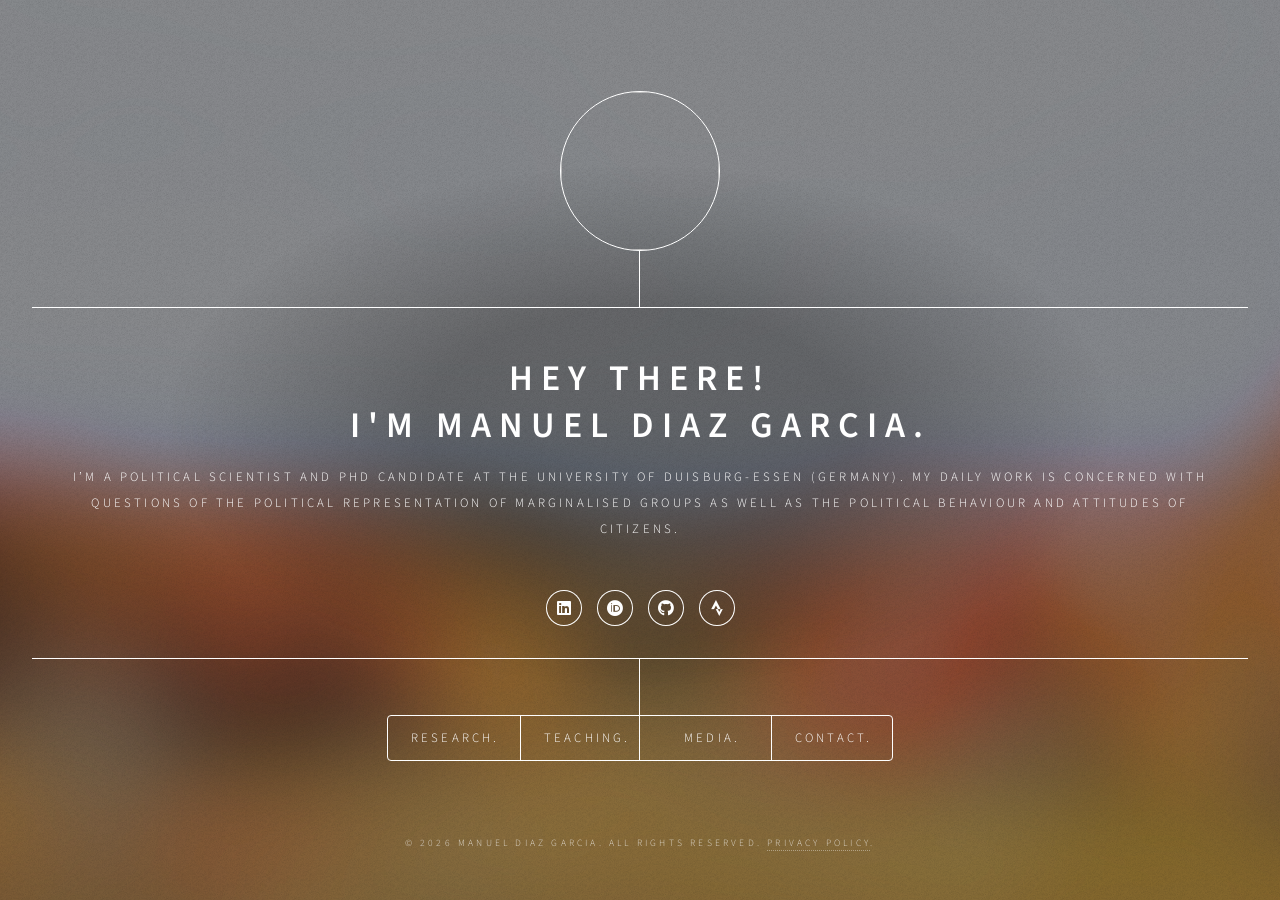
==== commit 8c7b0d83: "any message here" ====
--- a/index.html
+++ b/index.html
@@ -25,7 +25,7 @@
 						<div class="content">
 							<div class="inner">
 								<h1>Hey there!<br>I'm Manuel Diaz Garcia.</h1>
-								<p style="margin-left: 300px; margin-right: 300px; text-align: center;"> I’m a political scientist and PhD candidate at the University of Duisburg-Essen (Germany). My daily work is concerned with questions of the political representation of marginalised groups as well as the political behaviour and attitudes of citizens.</p>
+								<p style="text-align: center;"> I’m a political scientist and PhD candidate at the University of Duisburg-Essen (Germany). My daily work is concerned with questions of the political representation of marginalised groups as well as the political behaviour and attitudes of citizens.</p>
 							</div>
 							<ul class="icons">
 									<li><a href="https://www.linkedin.com/in/manuel-diaz-garcia/" target="_blank" rel="noopener noreferrer" class="icon brands fa-linkedin"><span class="label">LinkedIn</span></a></li>
@@ -114,11 +114,11 @@
 								Winter term 2024/2025 & Summer Term 2025</p>
 								<!-- Button -->
 								<p style="text-align:center;">
-								    <a href="documents/teaching/descrep/Seminarhandbuch_Deskriptive Repräsentation_20241209.pdf" class="button primary" style="margin-right:10px;">
+								    <a href="documents/teaching/descrep/Seminarhandbuch_Deskriptive Repraesentation_20241209.pdf" class="button primary" style="margin-right:10px;">
 								        Syllabus.
 								    </a>
 
-								    <a href="documents/teaching/descrep/WS24_25-Chancen_und_Grenzen_deskriptiver_politischer_Repräsentation.pdf" class="button primary">
+								    <a href="documents/teaching/descrep/WS24_25-Chancen_und_Grenzen_deskriptiver_politischer_Repraesentation.pdf" class="button primary">
 								        Evaluation.
 								    </a>
 								</p>
